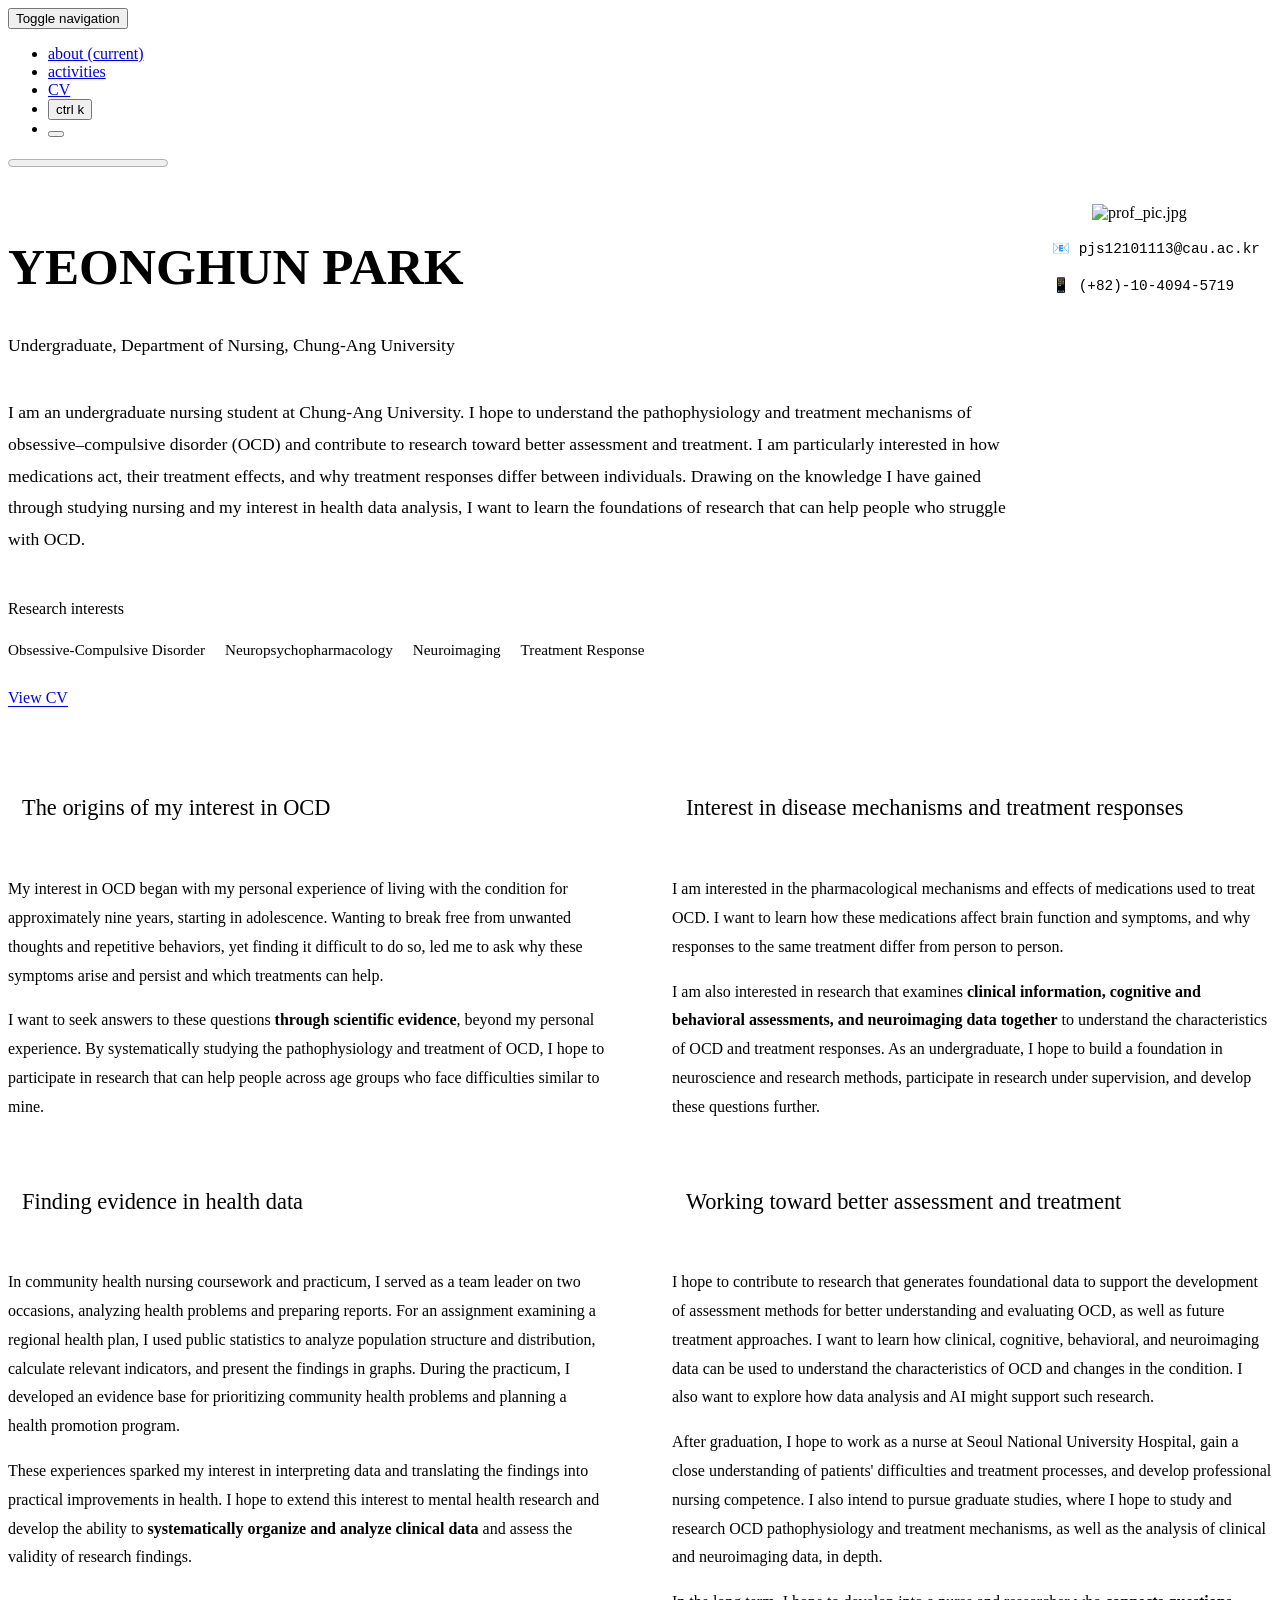
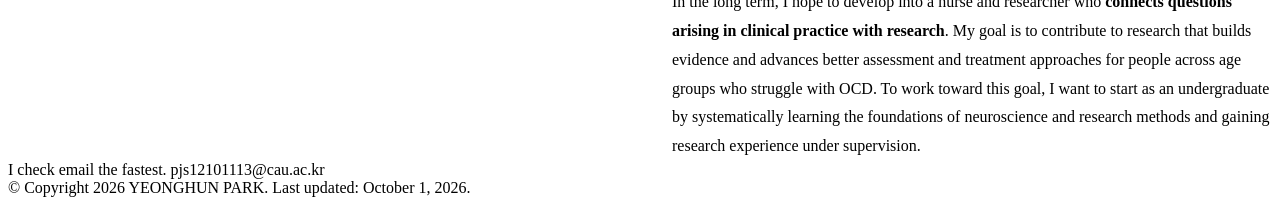
==== index.html @ daee6284 "Restore original monospace font for profile contact details" ====
<!DOCTYPE html> <html lang="en"> <head>
<meta name="robots" content="noindex, nofollow, noimageindex"> <meta http-equiv="Content-Type" content="text/html; charset=UTF-8"> <meta charset="utf-8"> <meta name="viewport" content="width=device-width, initial-scale=1, shrink-to-fit=no"> <meta http-equiv="X-UA-Compatible" content="IE=edge"> <title> YEONGHUN PARK </title> <meta name="author" content="YEONGHUN PARK"> <meta name="description" content="Portfolio website of Yeonghun Park, a nursing undergraduate at Chung-Ang University interested in OCD pathophysiology, treatment, and health data research."> <meta name="keywords" content="jekyll, jekyll-theme, academic-website, portfolio-website"> <meta http-equiv="Content-Security-Policy" content="default-src 'self'; script-src 'self' 'unsafe-inline' https:; style-src 'self' 'unsafe-inline' https:; img-src 'self' data: https:; font-src 'self' data: https:; media-src 'self' https:; frame-src 'self' https:; connect-src 'self' https:;"> <style>
  :root {
    --max-content-width: 930px;
  }
</style> <link rel="stylesheet" href="/portfolio/assets/css/tailwind.css?v=50c64c15cbb9fd1ce6056fdb8bcb4b62"> <link defer rel="stylesheet" href="https://cdn.jsdelivr.net/npm/@fortawesome/fontawesome-free@7.2.0/css/all.min.css" integrity="sha256-MVopmdyC2tYTiJ8wlktf0uh0v4NgT+vNdyVFepi7Q0c=" crossorigin="anonymous"> <link defer rel="stylesheet" href="https://cdn.jsdelivr.net/npm/academicons@1.9.5/css/academicons.min.css" integrity="sha256-SzrCOBJbGVFMahewkgjwnApaV2+av1DwMAA+/QGLyZw=" crossorigin="anonymous"> <link defer rel="stylesheet" href="https://cdn.jsdelivr.net/npm/scholar-icons@1.0.3/css/scholar-icons.css" integrity="sha256-VY3hHVj/hNX3fYG6wtbA6TcKJQl7+FthzGSyIB64klY=" crossorigin="anonymous"> <link defer rel="stylesheet" type="text/css" href="https://fonts.googleapis.com/css?family=Roboto:300,400,500,700|Roboto+Slab:100,300,400,500,700|Material+Icons&amp;display=swap"> <link defer rel="stylesheet" href="/portfolio/assets/css/jekyll-pygments-themes-github.css?v=591dab5a4e56573bf4ef7fd332894c99" media="" id="highlight_theme_light"> <link rel="shortcut icon" href="data:image/svg+xml,&lt;svg%20xmlns=%22http://www.w3.org/2000/svg%22%20viewBox=%220%200%20100%20100%22&gt;&lt;text%20y=%22.9em%22%20font-size=%2290%22&gt;%E2%9A%9B%EF%B8%8F&lt;/text&gt;&lt;/svg&gt;"> <link rel="stylesheet" href="/portfolio/assets/css/main.css?v=f0b101217084a90093badfe99ff9a7d1"> <link rel="canonical" href="https://yh-pa-rk.github.io/portfolio/"> <script src="/portfolio/assets/js/theme.js?v=7af685e2ba20b37fef545c97b8064050"></script> <link defer rel="stylesheet" href="/portfolio/assets/css/jekyll-pygments-themes-native.css?v=5847e5ed4a4568527aa6cfab446049ca" media="none" id="highlight_theme_dark"> <script>
    initTheme();
  </script> </head> <body class="fixed-top-nav "> <header> <nav id="navbar" class="navbar navbar-light navbar-expand-sm fixed-top" role="navigation"> <div class="container"> <button class="navbar-toggler collapsed navbar-toggler-main" type="button" data-nav-toggle="navbarNav" aria-controls="navbarNav" aria-expanded="false" aria-label="Toggle navigation"> <span class="sr-only">Toggle navigation</span> <span class="icon-bar top-bar"></span> <span class="icon-bar middle-bar"></span> <span class="icon-bar bottom-bar"></span> </button> <div class="collapse navbar-collapse navbar-collapse-main" id="navbarNav"> <ul class="navbar-nav navbar-menu-list flex-nowrap"> <li class="nav-item active"> <a class="nav-link" href="/portfolio/">about <span class="sr-only">(current)</span> </a> </li> <li class="nav-item "> <a class="nav-link" href="/portfolio/activities/">activities </a> </li> <li class="nav-item "> <a class="nav-link" href="/portfolio/cv/">CV </a> </li> <li class="nav-item"> <button id="search-toggle" type="button" title="Search" aria-label="Open search"> <span class="nav-link">ctrl k <i class="fa-solid fa-magnifying-glass"></i></span> </button> </li> <li class="toggle-container"> <button id="light-toggle" type="button" title="Change theme" aria-label="Change color theme"> <i class="fa-half-sun-moon" id="light-toggle-system"></i> <i class="fa-solid fa-moon" id="light-toggle-dark"></i> <i class="fa-solid fa-sun" id="light-toggle-light"></i> </button> </li> </ul> </div> </div> </nav> <progress id="progress" value="0"> <div class="progress-container"> <span class="progress-bar"></span> </div> </progress> </header> <div class="container mt-5" role="main"> <div class="post"> <header class="post-header"> <h1 class="post-title"> <span class="font-weight-bold">YEONGHUN</span> PARK </h1> <p class="desc">Undergraduate, Department of Nursing, Chung-Ang University </p> </header> <article> <div class="profile float-right"> <figure> <picture> <source class="responsive-img-srcset" srcset="/portfolio/assets/img/prof_pic-480.webp 480w,/portfolio/assets/img/prof_pic-800.webp 800w,/portfolio/assets/img/prof_pic-1400.webp 1400w," type="image/webp" sizes="(min-width: 930px) 270.0px, (min-width: 576px) 30vw, 95vw"> <img src="/portfolio/assets/img/prof_pic.jpg?v=0c5cd3e1ccaebad3a16f415c6ded75ba" class="img-fluid z-depth-1 rounded" width="100%" height="auto" alt="prof_pic.jpg" loading="eager" onerror="this.onerror=null; document.querySelectorAll('.responsive-img-srcset').forEach(function (n) { n.remove(); });"> </source></picture> </figure> <div class="more-info"> <p>📧 pjs12101113@cau.ac.kr</p> <p>📱 (+82)-10-4094-5719</p> </div> </div> <div class="clearfix"> <style>
  .post:has(.folio-intro) .post-title {
    font-size: clamp(2rem, 5vw, 3.2rem);
    line-height: 1.15;
  }
  .post:has(.folio-intro) .desc {
    font-size: 1.1rem;
    line-height: 1.6;
    color: var(--global-text-color-light);
  }
  .post:has(.folio-intro) .profile img {
    display: block;
    width: 100%;
    max-width: 220px;
    height: auto;
    object-fit: contain;
  }
  .post:has(.folio-intro) .profile .more-info {
    font-family: monospace;
    font-size: 0.9rem;
    line-height: 1.6;
  }
  .post:has(.folio-intro) .profile .more-info p {
    display: block;
  }
  .post:has(.folio-intro) .profile .more-info p + p {
    margin-top: 0.25rem;
  }
  .folio-intro {
    line-height: 1.8;
  }
  .folio-lead {
    margin: 0;
    font-size: 1.1rem;
    line-height: 1.8;
  }
  .folio-interests {
    margin-top: 1.5rem;
    padding-top: 1rem;
    border-top: 1px solid var(--global-divider-color);
  }
  .folio-interests h2 {
    margin: 0 0 0.75rem;
    font-size: 1rem;
    font-weight: 500;
  }
  .folio-interests ul {
    display: flex;
    flex-wrap: wrap;
    gap: 0.45rem 1.25rem;
    margin: 0;
    padding: 0;
    list-style: none;
    font-size: 0.95rem;
  }
  .folio-links {
    display: flex;
    flex-wrap: wrap;
    gap: 0.5rem 1.5rem;
    margin-top: 1.25rem;
  }
  .folio-links a {
    text-decoration: underline;
    text-underline-offset: 0.2em;
    text-decoration-thickness: 1px;
  }
  .folio-links a:focus-visible {
    outline: 2px solid var(--global-theme-color);
    outline-offset: 4px;
  }
  .folio-story {
    width: 100%;
    max-width: none;
    margin: 3rem auto 0;
    padding-top: 2rem;
    border-top: 1px solid var(--global-divider-color);
    font-size: 1rem;
    line-height: 1.8;
    display: grid;
    grid-template-columns: minmax(0, 1fr);
  }
  .folio-story > section {
    min-width: 0;
    overflow-wrap: break-word;
  }
  .folio-story > section + section {
    margin-top: 2rem;
    padding-top: 2rem;
    border-top: 1px solid var(--global-divider-color);
  }
  .folio-story h2 {
    position: relative;
    margin: 0 0 1.25rem;
    padding-inline-start: calc(2px + 0.75rem);
    font-size: clamp(1.2rem, 2.2vw, 1.4rem);
    font-weight: 500;
    line-height: 1.4;
  }
  .folio-story h2::before {
    content: "";
    position: absolute;
    inset-inline-start: 0;
    top: 0.7em;
    width: 2px;
    height: 1em;
    background-color: var(--global-theme-color);
    transform: translateY(-50%);
  }
  .folio-story p {
    margin: 0 0 1rem;
  }
  .folio-story p:last-child {
    margin-bottom: 0;
  }
  .folio-story strong {
    font-weight: 600;
  }
  @media (min-width: 768px) {
    .post:has(.folio-intro) {
      display: grid;
      grid-template-columns: minmax(0, 1fr) 220px;
      column-gap: 2rem;
      padding-top: 2rem;
      align-items: start;
    }
    .post:has(.folio-intro) > .post-header {
      grid-column: 1;
      grid-row: 1;
      margin: 0 0 1.25rem;
    }
    .post:has(.folio-intro) > article,
    .post:has(.folio-intro) > article > .clearfix,
    .folio-intro {
      display: contents;
    }
    .post:has(.folio-intro) > article > .profile {
      grid-column: 2;
      grid-row: 1 / span 2;
      float: none !important;
      width: 100%;
      margin: 0;
    }
    .post:has(.folio-intro) .profile figure {
      margin-top: 0;
    }
    .folio-overview {
      grid-column: 1;
      grid-row: 2;
      min-width: 0;
      line-height: 1.8;
    }
    .folio-story {
      grid-column: 1 / -1;
      grid-row: 3;
      min-width: 0;
    }
    .post:has(.folio-intro) > article > .social {
      grid-column: 1 / -1;
      grid-row: 4;
    }
    .post:has(.folio-intro) > article > .clearfix::after {
      display: none;
    }
  }
  @media (max-width: 767px) {
    .post:has(.folio-intro) .profile {
      float: none !important;
      width: 100%;
      margin: 0 0 1.5rem;
      text-align: center;
    }
    .post:has(.folio-intro) .profile img {
      max-width: 200px;
      margin-inline: auto;
    }
    .folio-story {
      margin-top: 2.25rem;
      padding-top: 1.75rem;
    }
    .folio-story > section + section {
      margin-top: 2rem;
    }
  }
  @media (min-width: 992px) {
    .folio-story h2 {
      min-height: 2.8em;
    }
    .folio-story {
      grid-template-columns: repeat(2, minmax(0, 1fr));
      column-gap: 0;
      row-gap: 2rem;
    }
    .folio-story > section,
    .folio-story > section + section {
      margin-top: 0;
      padding: 0 2rem 0 0;
      border-top: 0;
    }
    .folio-story > section:nth-child(even) {
      position: relative;
      padding-right: 0;
      padding-left: 2rem;
    }
    .folio-story > section:nth-child(even)::before {
      content: "";
      position: absolute;
      top: 0;
      bottom: 0;
      left: 0;
      border-left: 1px solid var(--global-divider-color);
      pointer-events: none;
    }
    .folio-story > section:nth-child(n + 3) {
      padding-top: 2rem;
      border-top: 1px solid var(--global-divider-color);
    }
    .folio-story > section:nth-child(even):nth-child(n + 3)::before {
      top: 2rem;
    }
  }
</style> <div class="folio-intro"> <div class="folio-overview"> <p class="folio-lead">I am an undergraduate nursing student at Chung-Ang University. I hope to understand the pathophysiology and treatment mechanisms of obsessive–compulsive disorder (OCD) and contribute to research toward better assessment and treatment. I am particularly interested in how medications act, their treatment effects, and why treatment responses differ between individuals. Drawing on the knowledge I have gained through studying nursing and my interest in health data analysis, I want to learn the foundations of research that can help people who struggle with OCD.</p> <section class="folio-interests" aria-labelledby="research-interests-heading"> <h2 id="research-interests-heading">Research interests</h2> <ul role="list"> <li>Obsessive-Compulsive Disorder</li> <li>Neuropsychopharmacology</li> <li>Neuroimaging</li> <li>Treatment Response</li> </ul> </section> <nav class="folio-links" aria-label="Explore my work"> <a href="/portfolio/cv/">View CV</a> </nav> </div> <div class="folio-story"> <section aria-labelledby="about-topic-1"> <h2 id="about-topic-1">The origins of my interest in OCD</h2> <p>My interest in OCD began with my personal experience of living with the condition for approximately nine years, starting in adolescence. Wanting to break free from unwanted thoughts and repetitive behaviors, yet finding it difficult to do so, led me to ask why these symptoms arise and persist and which treatments can help.</p> <p>I want to seek answers to these questions <strong>through scientific evidence</strong>, beyond my personal experience. By systematically studying the pathophysiology and treatment of OCD, I hope to participate in research that can help people across age groups who face difficulties similar to mine.</p> </section> <section aria-labelledby="about-topic-2"> <h2 id="about-topic-2">Interest in disease mechanisms and treatment responses</h2> <p>I am interested in the pharmacological mechanisms and effects of medications used to treat OCD. I want to learn how these medications affect brain function and symptoms, and why responses to the same treatment differ from person to person.</p> <p>I am also interested in research that examines <strong>clinical information, cognitive and behavioral assessments, and neuroimaging data together</strong> to understand the characteristics of OCD and treatment responses. As an undergraduate, I hope to build a foundation in neuroscience and research methods, participate in research under supervision, and develop these questions further.</p> </section> <section aria-labelledby="about-topic-3"> <h2 id="about-topic-3">Finding evidence in health data</h2> <p>In community health nursing coursework and practicum, I served as a team leader on two occasions, analyzing health problems and preparing reports. For an assignment examining a regional health plan, I used public statistics to analyze population structure and distribution, calculate relevant indicators, and present the findings in graphs. During the practicum, I developed an evidence base for prioritizing community health problems and planning a health promotion program.</p> <p>These experiences sparked my interest in interpreting data and translating the findings into practical improvements in health. I hope to extend this interest to mental health research and develop the ability to <strong>systematically organize and analyze clinical data</strong> and assess the validity of research findings.</p> </section> <section aria-labelledby="about-topic-4"> <h2 id="about-topic-4">Working toward better assessment and treatment</h2> <p>I hope to contribute to research that generates foundational data to support the development of assessment methods for better understanding and evaluating OCD, as well as future treatment approaches. I want to learn how clinical, cognitive, behavioral, and neuroimaging data can be used to understand the characteristics of OCD and changes in the condition. I also want to explore how data analysis and AI might support such research.</p> <p>After graduation, I hope to work as a nurse at Seoul National University Hospital, gain a close understanding of patients' difficulties and treatment processes, and develop professional nursing competence. I also intend to pursue graduate studies, where I hope to study and research OCD pathophysiology and treatment mechanisms, as well as the analysis of clinical and neuroimaging data, in depth.</p> <p>In the long term, I hope to develop into a nurse and researcher who <strong>connects questions arising in clinical practice with research</strong>. My goal is to contribute to research that builds evidence and advances better assessment and treatment approaches for people across age groups who struggle with OCD. To work toward this goal, I want to start as an undergraduate by systematically learning the foundations of neuroscience and research methods and gaining research experience under supervision.</p> </section> </div> </div> </div> <div class="social"> <div class="contact-icons"><a href="mailto:pjs12101113@cau.ac.kr" title="Email"><i class="fa-solid fa-envelope"></i></a></div> <div class="contact-note">I check email the fastest. pjs12101113@cau.ac.kr </div> </div> </article> </div> </div> <footer class="fixed-bottom" role="contentinfo"> <div class="container mt-0"> © Copyright 2026 YEONGHUN PARK. Last updated: October 1, 2026. </div> </footer> <script>
  window.alFolio = {
    compatBootstrap: false
  };
</script> <script src="/portfolio/assets/js/nav-toggle.js?v=141bd79a73ebc0f0b6ea58e440ae79fc"></script> <script defer src="https://cdn.jsdelivr.net/npm/masonry-layout@4.2.2/dist/masonry.pkgd.min.js" integrity="sha256-Nn1q/fx0H7SNLZMQ5Hw5JLaTRZp0yILA/FRexe19VdI=" crossorigin="anonymous"></script> <script defer src="https://cdn.jsdelivr.net/npm/imagesloaded@5.0.0/imagesloaded.pkgd.min.js" integrity="sha256-htrLFfZJ6v5udOG+3kNLINIKh2gvoKqwEhHYfTTMICc=" crossorigin="anonymous"></script> <script defer src="/portfolio/assets/js/masonry.js?v=e49affc7bd2646f6acdad1dbe02c2359" type="text/javascript"></script> <script defer type="text/javascript" id="MathJax-script" src="https://cdn.jsdelivr.net/npm/mathjax@3.2.2/es5/tex-mml-chtml.js" integrity="sha256-MASABpB4tYktI2Oitl4t+78w/lyA+D7b/s9GEP0JOGI=" crossorigin="anonymous"></script> <script src="/portfolio/assets/al_math/js/mathjax-setup.js"></script> <script defer src="https://cdnjs.cloudflare.com/polyfill/v3/polyfill.min.js?features=es6" crossorigin="anonymous"></script> <script src="/portfolio/assets/js/tooltips-setup.js?v=fe487e99db6c43751e6e7bdb2d6a0611"></script> <script src="/portfolio/assets/js/no_defer.js?v=53b1b1a645525975c963ce8bf8bfefcf"></script> <script defer src="/portfolio/assets/js/common.js?v=87baac90f765f2f3362dcf6aaf312a8a"></script> <script defer src="/portfolio/assets/js/copy_code.js?v=c8a01c11a92744d44b093fc3bda915df" type="text/javascript"></script> <script defer src="/portfolio/assets/js/jupyter_new_tab.js?v=896d254890d9b47f0281f63bfccf0dee"></script> <script async src="https://d1bxh8uas1mnw7.cloudfront.net/portfolio/assets/embed.js"></script> <script async src="https://badge.dimensions.ai/badge.js"></script> <script defer src="https://cdn.jsdelivr.net/npm/medium-zoom@1.1.0/dist/medium-zoom.min.js" integrity="sha256-ZgMyDAIYDYGxbcpJcfUnYwNevG/xi9OHKaR/8GK+jWc=" crossorigin="anonymous"></script> <script defer src="/portfolio/assets/al_img_tools/js/zoom.js"></script> <script defer src="/portfolio/assets/js/progress-bar.js?v=499464c5c63ced6cf7ad62509f1e2610" type="text/javascript"></script> <script src="https://cdn.jsdelivr.net/npm/vanilla-back-to-top@7.2.1/dist/vanilla-back-to-top.min.js" integrity="sha256-uMJJ3EoTyfRBoTbR+lrfu1uRQ87RZG8AR3cVNuQVeFg=" crossorigin="anonymous"></script> <script>
    addBackToTop();
  </script> <script type="module" src="/portfolio/assets/al_search/js/search/ninja-keys.min.js"></script> <ninja-keys hidebreadcrumbs noautoloadmdicons placeholder="Type to start searching"></ninja-keys> <script src="/portfolio/assets/al_search/js/search-setup.js"></script> <script>
// get the ninja-keys element
const ninja = document.querySelector('ninja-keys');

// add the home and posts menu items
ninja.data = [{
    id: "nav-about",
    title: "about",
    section: "Navigation",
    handler: () => {
      window.location.href = "/portfolio/";
    },
  },{id: "nav-activities",
          title: "activities",
          description: "",
          section: "Navigation",
          handler: () => {
            window.location.href = "/portfolio/activities/";
          },
        },{id: "nav-cv",
          title: "CV",
          description: "",
          section: "Navigation",
          handler: () => {
            window.location.href = "/portfolio/cv/";
          },
        },{id: "books-the-godfather",
          title: 'The Godfather',
          description: "",
          section: "Books",handler: () => {
              window.location.href = "/books/the_godfather/";
            },},{id: "news-a-simple-inline-announcement",
          title: 'A simple inline announcement.',
          description: "",
          section: "News",},{id: "news-a-long-announcement-with-details",
          title: 'A long announcement with details',
          description: "",
          section: "News",handler: () => {
              window.location.href = "/news/announcement_2/";
            },},{id: "news-a-simple-inline-announcement-with-markdown-emoji-sparkles-smile",
          title: 'A simple inline announcement with Markdown emoji! <img class="emoji" title=":sparkles:" alt=":sparkles:" src="https://github.githubassets.com/images/icons/emoji/unicode/2728.png" height="20" width="20"> <img class="emoji" title=":smile:" alt=":smile:" src="https://github.githubassets.com/images/icons/emoji/unicode/1f604.png" height="20" width="20">',
          description: "",
          section: "News",},{id: "projects-project-1",
          title: 'project 1',
          description: "with background image",
          section: "Projects",handler: () => {
              window.location.href = "/projects/1_project/";
            },},{id: "projects-project-2",
          title: 'project 2',
          description: "a project with a background image and giscus comments",
          section: "Projects",handler: () => {
              window.location.href = "/projects/2_project/";
            },},{id: "projects-project-3-with-very-long-name",
          title: 'project 3 with very long name',
          description: "a project that redirects to another website",
          section: "Projects",handler: () => {
              window.location.href = "/projects/3_project/";
            },},{id: "projects-project-4",
          title: 'project 4',
          description: "another without an image",
          section: "Projects",handler: () => {
              window.location.href = "/projects/4_project/";
            },},{id: "projects-project-5",
          title: 'project 5',
          description: "a project with a background image",
          section: "Projects",handler: () => {
              window.location.href = "/projects/5_project/";
            },},{id: "projects-project-6",
          title: 'project 6',
          description: "a project with no image",
          section: "Projects",handler: () => {
              window.location.href = "/projects/6_project/";
            },},{id: "projects-project-7",
          title: 'project 7',
          description: "with background image",
          section: "Projects",handler: () => {
              window.location.href = "/projects/7_project/";
            },},{id: "projects-project-8",
          title: 'project 8',
          description: "an other project with a background image and giscus comments",
          section: "Projects",handler: () => {
              window.location.href = "/projects/8_project/";
            },},{id: "projects-project-9",
          title: 'project 9',
          description: "another project with an image 🎉",
          section: "Projects",handler: () => {
              window.location.href = "/projects/9_project/";
            },},{id: "teachings-data-science-fundamentals",
          title: 'Data Science Fundamentals',
          description: "This course covers the foundational aspects of data science, including data collection, cleaning, analysis, and visualization. Students will learn practical skills for working with real-world datasets.",
          section: "Teachings",handler: () => {
              window.location.href = "/teachings/data-science-fundamentals/";
            },},{id: "teachings-introduction-to-machine-learning",
          title: 'Introduction to Machine Learning',
          description: "This course provides an introduction to machine learning concepts, algorithms, and applications. Students will learn about supervised and unsupervised learning, model evaluation, and practical implementations.",
          section: "Teachings",handler: () => {
              window.location.href = "/teachings/introduction-to-machine-learning/";
            },},{
        id: 'social-email',
        title: 'email',
        section: 'Socials',
        handler: () => {
          window.open("mailto:%70%6A%73%31%32%31%30%31%31%31%33@%63%61%75.%61%63.%6B%72", "_blank");
        },
      },{
      id: 'light-theme',
      title: 'Change theme to light',
      description: 'Change the theme of the site to Light',
      section: 'Theme',
      handler: () => {
        setThemeSetting("light");
      },
    },
    {
      id: 'dark-theme',
      title: 'Change theme to dark',
      description: 'Change the theme of the site to Dark',
      section: 'Theme',
      handler: () => {
        setThemeSetting("dark");
      },
    },
    {
      id: 'system-theme',
      title: 'Use system default theme',
      description: 'Change the theme of the site to System Default',
      section: 'Theme',
      handler: () => {
        setThemeSetting("system");
      },
    },];

</script> <script src="/portfolio/assets/al_search/js/shortcut-key.js"></script> <script>
  (() => {
    const search = document.querySelector('ninja-keys');
    if (!search || !Array.isArray(search.data)) return;
    const navigation = new Set(['nav-about', 'nav-activities', 'nav-cv']);
    search.data = search.data.filter((item) => navigation.has(item.id) || item.section === 'Socials' || item.section === 'Theme');
  })();
</script> </body> </html>
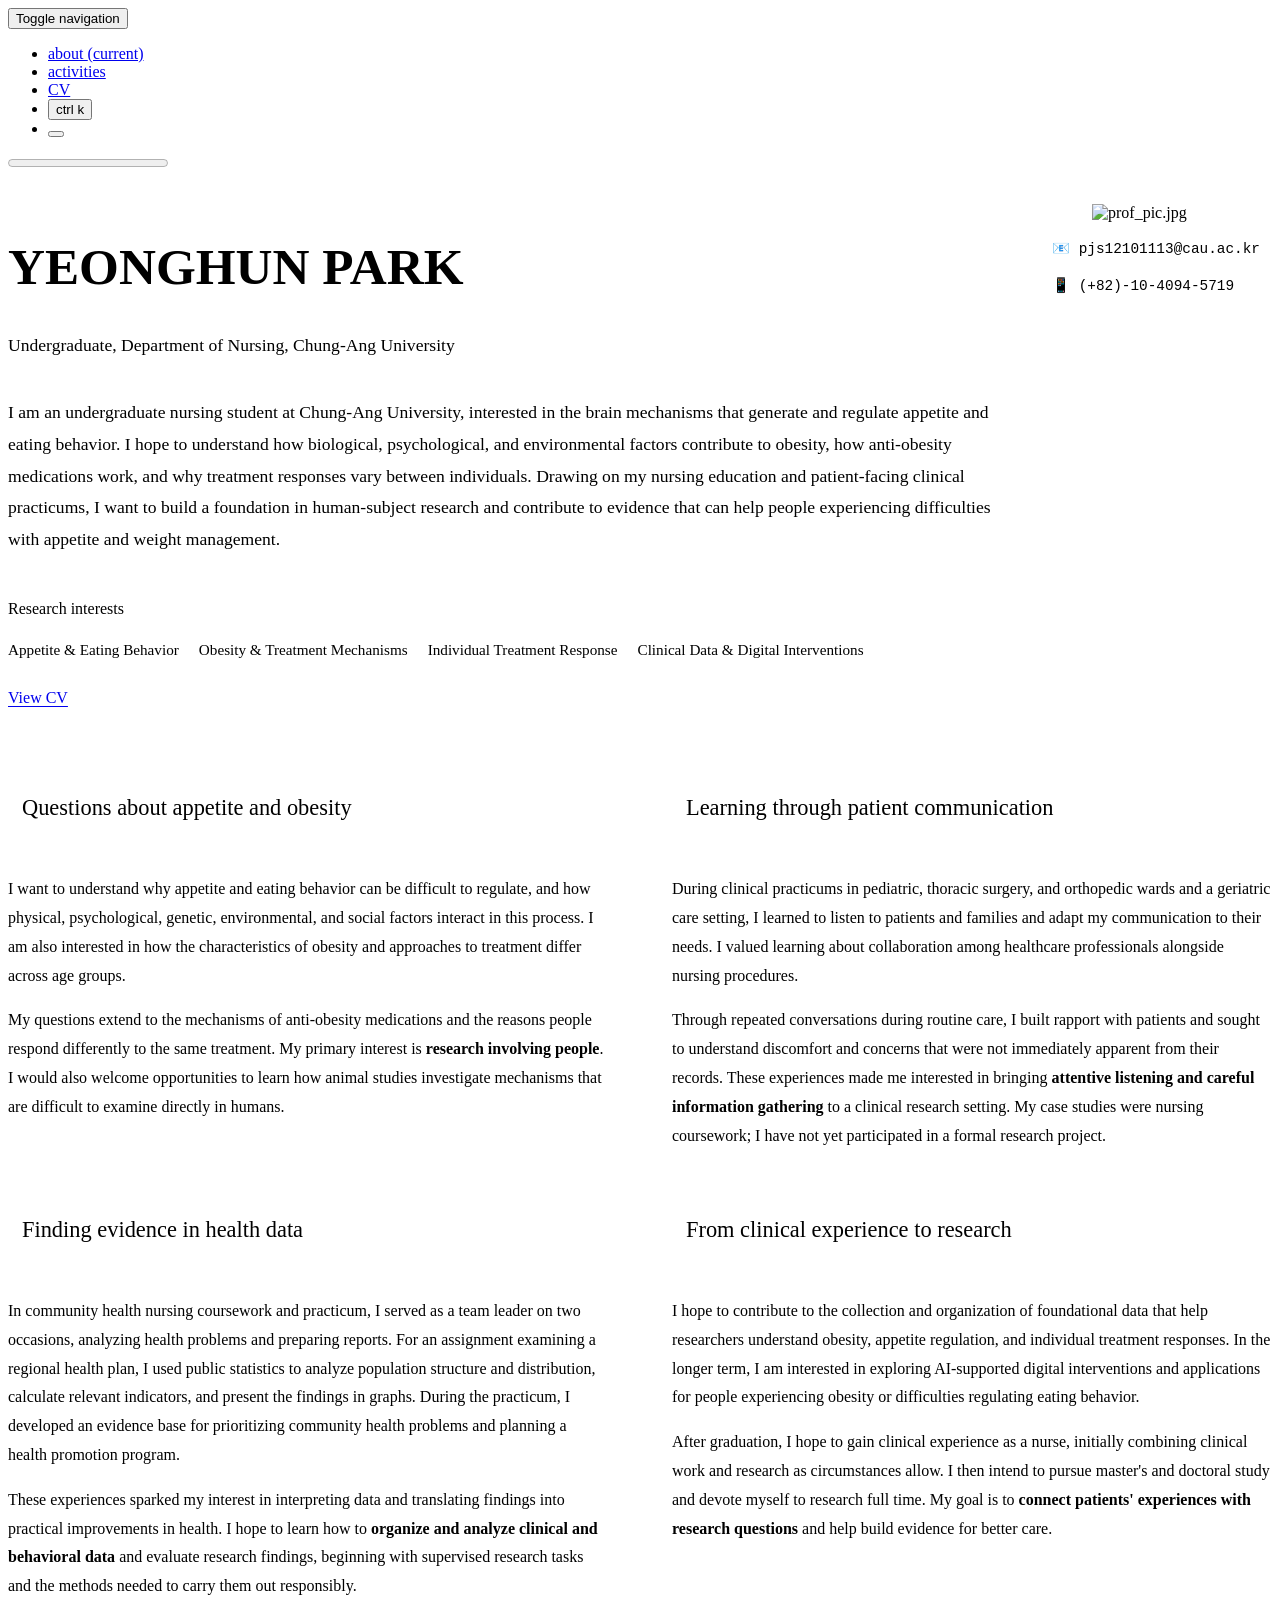
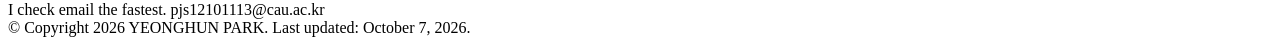
==== commit e803eeda: "Align portfolio and CV with appetite and obesity research interests" ====
--- a/index.html
+++ b/index.html
@@ -1,5 +1,5 @@
 <!DOCTYPE html> <html lang="en"> <head>
-<meta name="robots" content="noindex, nofollow, noimageindex"> <meta http-equiv="Content-Type" content="text/html; charset=UTF-8"> <meta charset="utf-8"> <meta name="viewport" content="width=device-width, initial-scale=1, shrink-to-fit=no"> <meta http-equiv="X-UA-Compatible" content="IE=edge"> <title> YEONGHUN PARK </title> <meta name="author" content="YEONGHUN PARK"> <meta name="description" content="Portfolio website of Yeonghun Park, a nursing undergraduate at Chung-Ang University interested in OCD pathophysiology, treatment, and health data research."> <meta name="keywords" content="jekyll, jekyll-theme, academic-website, portfolio-website"> <meta http-equiv="Content-Security-Policy" content="default-src 'self'; script-src 'self' 'unsafe-inline' https:; style-src 'self' 'unsafe-inline' https:; img-src 'self' data: https:; font-src 'self' data: https:; media-src 'self' https:; frame-src 'self' https:; connect-src 'self' https:;"> <style>
+<meta name="robots" content="noindex, nofollow, noimageindex"> <meta http-equiv="Content-Type" content="text/html; charset=UTF-8"> <meta charset="utf-8"> <meta name="viewport" content="width=device-width, initial-scale=1, shrink-to-fit=no"> <meta http-equiv="X-UA-Compatible" content="IE=edge"> <title> YEONGHUN PARK </title> <meta name="author" content="YEONGHUN PARK"> <meta name="description" content="Portfolio website of Yeonghun Park, a nursing undergraduate at Chung-Ang University interested in appetite regulation, obesity, individual treatment responses, and clinical research."> <meta name="keywords" content="jekyll, jekyll-theme, academic-website, portfolio-website"> <meta http-equiv="Content-Security-Policy" content="default-src 'self'; script-src 'self' 'unsafe-inline' https:; style-src 'self' 'unsafe-inline' https:; img-src 'self' data: https:; font-src 'self' data: https:; media-src 'self' https:; frame-src 'self' https:; connect-src 'self' https:;"> <style>
   :root {
     --max-content-width: 930px;
   }
@@ -225,7 +225,7 @@
       top: 2rem;
     }
   }
-</style> <div class="folio-intro"> <div class="folio-overview"> <p class="folio-lead">I am an undergraduate nursing student at Chung-Ang University. I hope to understand the pathophysiology and treatment mechanisms of obsessive–compulsive disorder (OCD) and contribute to research toward better assessment and treatment. I am particularly interested in how medications act, their treatment effects, and why treatment responses differ between individuals. Drawing on the knowledge I have gained through studying nursing and my interest in health data analysis, I want to learn the foundations of research that can help people who struggle with OCD.</p> <section class="folio-interests" aria-labelledby="research-interests-heading"> <h2 id="research-interests-heading">Research interests</h2> <ul role="list"> <li>Obsessive-Compulsive Disorder</li> <li>Neuropsychopharmacology</li> <li>Neuroimaging</li> <li>Treatment Response</li> </ul> </section> <nav class="folio-links" aria-label="Explore my work"> <a href="/portfolio/cv/">View CV</a> </nav> </div> <div class="folio-story"> <section aria-labelledby="about-topic-1"> <h2 id="about-topic-1">The origins of my interest in OCD</h2> <p>My interest in OCD began with my personal experience of living with the condition for approximately nine years, starting in adolescence. Wanting to break free from unwanted thoughts and repetitive behaviors, yet finding it difficult to do so, led me to ask why these symptoms arise and persist and which treatments can help.</p> <p>I want to seek answers to these questions <strong>through scientific evidence</strong>, beyond my personal experience. By systematically studying the pathophysiology and treatment of OCD, I hope to participate in research that can help people across age groups who face difficulties similar to mine.</p> </section> <section aria-labelledby="about-topic-2"> <h2 id="about-topic-2">Interest in disease mechanisms and treatment responses</h2> <p>I am interested in the pharmacological mechanisms and effects of medications used to treat OCD. I want to learn how these medications affect brain function and symptoms, and why responses to the same treatment differ from person to person.</p> <p>I am also interested in research that examines <strong>clinical information, cognitive and behavioral assessments, and neuroimaging data together</strong> to understand the characteristics of OCD and treatment responses. As an undergraduate, I hope to build a foundation in neuroscience and research methods, participate in research under supervision, and develop these questions further.</p> </section> <section aria-labelledby="about-topic-3"> <h2 id="about-topic-3">Finding evidence in health data</h2> <p>In community health nursing coursework and practicum, I served as a team leader on two occasions, analyzing health problems and preparing reports. For an assignment examining a regional health plan, I used public statistics to analyze population structure and distribution, calculate relevant indicators, and present the findings in graphs. During the practicum, I developed an evidence base for prioritizing community health problems and planning a health promotion program.</p> <p>These experiences sparked my interest in interpreting data and translating the findings into practical improvements in health. I hope to extend this interest to mental health research and develop the ability to <strong>systematically organize and analyze clinical data</strong> and assess the validity of research findings.</p> </section> <section aria-labelledby="about-topic-4"> <h2 id="about-topic-4">Working toward better assessment and treatment</h2> <p>I hope to contribute to research that generates foundational data to support the development of assessment methods for better understanding and evaluating OCD, as well as future treatment approaches. I want to learn how clinical, cognitive, behavioral, and neuroimaging data can be used to understand the characteristics of OCD and changes in the condition. I also want to explore how data analysis and AI might support such research.</p> <p>After graduation, I hope to work as a nurse at Seoul National University Hospital, gain a close understanding of patients' difficulties and treatment processes, and develop professional nursing competence. I also intend to pursue graduate studies, where I hope to study and research OCD pathophysiology and treatment mechanisms, as well as the analysis of clinical and neuroimaging data, in depth.</p> <p>In the long term, I hope to develop into a nurse and researcher who <strong>connects questions arising in clinical practice with research</strong>. My goal is to contribute to research that builds evidence and advances better assessment and treatment approaches for people across age groups who struggle with OCD. To work toward this goal, I want to start as an undergraduate by systematically learning the foundations of neuroscience and research methods and gaining research experience under supervision.</p> </section> </div> </div> </div> <div class="social"> <div class="contact-icons"><a href="mailto:pjs12101113@cau.ac.kr" title="Email"><i class="fa-solid fa-envelope"></i></a></div> <div class="contact-note">I check email the fastest. pjs12101113@cau.ac.kr </div> </div> </article> </div> </div> <footer class="fixed-bottom" role="contentinfo"> <div class="container mt-0"> © Copyright 2026 YEONGHUN PARK. Last updated: October 1, 2026. </div> </footer> <script>
+</style> <div class="folio-intro"> <div class="folio-overview"> <p class="folio-lead">I am an undergraduate nursing student at Chung-Ang University, interested in the brain mechanisms that generate and regulate appetite and eating behavior. I hope to understand how biological, psychological, and environmental factors contribute to obesity, how anti-obesity medications work, and why treatment responses vary between individuals. Drawing on my nursing education and patient-facing clinical practicums, I want to build a foundation in human-subject research and contribute to evidence that can help people experiencing difficulties with appetite and weight management.</p> <section class="folio-interests" aria-labelledby="research-interests-heading"> <h2 id="research-interests-heading">Research interests</h2> <ul role="list"> <li>Appetite &amp; Eating Behavior</li> <li>Obesity &amp; Treatment Mechanisms</li> <li>Individual Treatment Response</li> <li>Clinical Data &amp; Digital Interventions</li> </ul> </section> <nav class="folio-links" aria-label="Explore my work"> <a href="/portfolio/cv/">View CV</a> </nav> </div> <div class="folio-story"> <section aria-labelledby="about-topic-1"> <h2 id="about-topic-1">Questions about appetite and obesity</h2> <p>I want to understand why appetite and eating behavior can be difficult to regulate, and how physical, psychological, genetic, environmental, and social factors interact in this process. I am also interested in how the characteristics of obesity and approaches to treatment differ across age groups.</p> <p>My questions extend to the mechanisms of anti-obesity medications and the reasons people respond differently to the same treatment. My primary interest is <strong>research involving people</strong>. I would also welcome opportunities to learn how animal studies investigate mechanisms that are difficult to examine directly in humans.</p> </section> <section aria-labelledby="about-topic-2"> <h2 id="about-topic-2">Learning through patient communication</h2> <p>During clinical practicums in pediatric, thoracic surgery, and orthopedic wards and a geriatric care setting, I learned to listen to patients and families and adapt my communication to their needs. I valued learning about collaboration among healthcare professionals alongside nursing procedures.</p> <p>Through repeated conversations during routine care, I built rapport with patients and sought to understand discomfort and concerns that were not immediately apparent from their records. These experiences made me interested in bringing <strong>attentive listening and careful information gathering</strong> to a clinical research setting. My case studies were nursing coursework; I have not yet participated in a formal research project.</p> </section> <section aria-labelledby="about-topic-3"> <h2 id="about-topic-3">Finding evidence in health data</h2> <p>In community health nursing coursework and practicum, I served as a team leader on two occasions, analyzing health problems and preparing reports. For an assignment examining a regional health plan, I used public statistics to analyze population structure and distribution, calculate relevant indicators, and present the findings in graphs. During the practicum, I developed an evidence base for prioritizing community health problems and planning a health promotion program.</p> <p>These experiences sparked my interest in interpreting data and translating findings into practical improvements in health. I hope to learn how to <strong>organize and analyze clinical and behavioral data</strong> and evaluate research findings, beginning with supervised research tasks and the methods needed to carry them out responsibly.</p> </section> <section aria-labelledby="about-topic-4"> <h2 id="about-topic-4">From clinical experience to research</h2> <p>I hope to contribute to the collection and organization of foundational data that help researchers understand obesity, appetite regulation, and individual treatment responses. In the longer term, I am interested in exploring AI-supported digital interventions and applications for people experiencing obesity or difficulties regulating eating behavior.</p> <p>After graduation, I hope to gain clinical experience as a nurse, initially combining clinical work and research as circumstances allow. I then intend to pursue master's and doctoral study and devote myself to research full time. My goal is to <strong>connect patients' experiences with research questions</strong> and help build evidence for better care.</p> </section> </div> </div> </div> <div class="social"> <div class="contact-icons"><a href="mailto:pjs12101113@cau.ac.kr" title="Email"><i class="fa-solid fa-envelope"></i></a></div> <div class="contact-note">I check email the fastest. pjs12101113@cau.ac.kr </div> </div> </article> </div> </div> <footer class="fixed-bottom" role="contentinfo"> <div class="container mt-0"> © Copyright 2026 YEONGHUN PARK. Last updated: October 7, 2026. </div> </footer> <script>
   window.alFolio = {
     compatBootstrap: false
   };
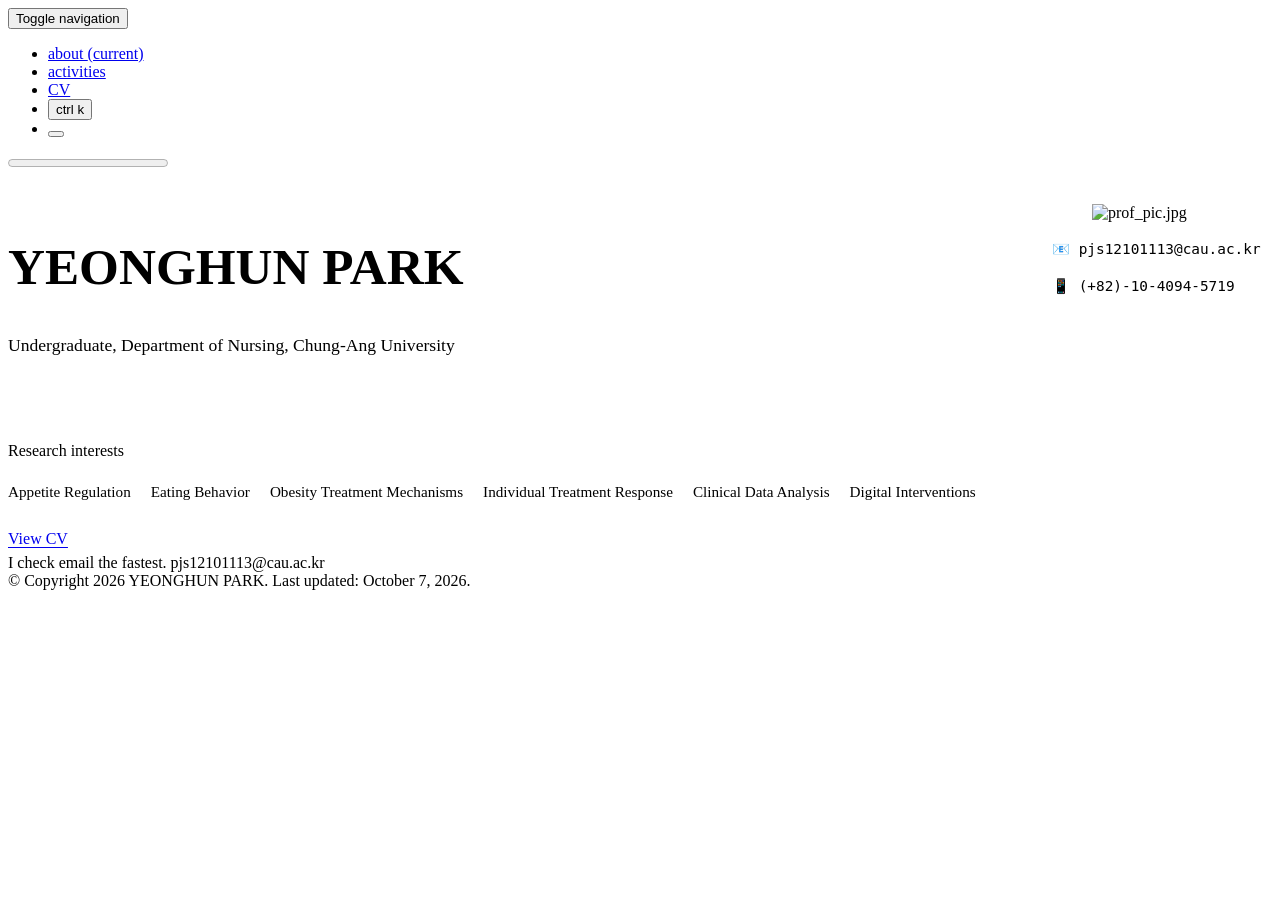
==== commit 313dcafb: "Remove homepage biography and use standalone research interest labels" ====
--- a/index.html
+++ b/index.html
@@ -225,7 +225,7 @@
       top: 2rem;
     }
   }
-</style> <div class="folio-intro"> <div class="folio-overview"> <p class="folio-lead">I am an undergraduate nursing student at Chung-Ang University, interested in the brain mechanisms that generate and regulate appetite and eating behavior. I hope to understand how biological, psychological, and environmental factors contribute to obesity, how anti-obesity medications work, and why treatment responses vary between individuals. Drawing on my nursing education and patient-facing clinical practicums, I want to build a foundation in human-subject research and contribute to evidence that can help people experiencing difficulties with appetite and weight management.</p> <section class="folio-interests" aria-labelledby="research-interests-heading"> <h2 id="research-interests-heading">Research interests</h2> <ul role="list"> <li>Appetite &amp; Eating Behavior</li> <li>Obesity &amp; Treatment Mechanisms</li> <li>Individual Treatment Response</li> <li>Clinical Data &amp; Digital Interventions</li> </ul> </section> <nav class="folio-links" aria-label="Explore my work"> <a href="/portfolio/cv/">View CV</a> </nav> </div> <div class="folio-story"> <section aria-labelledby="about-topic-1"> <h2 id="about-topic-1">Questions about appetite and obesity</h2> <p>I want to understand why appetite and eating behavior can be difficult to regulate, and how physical, psychological, genetic, environmental, and social factors interact in this process. I am also interested in how the characteristics of obesity and approaches to treatment differ across age groups.</p> <p>My questions extend to the mechanisms of anti-obesity medications and the reasons people respond differently to the same treatment. My primary interest is <strong>research involving people</strong>. I would also welcome opportunities to learn how animal studies investigate mechanisms that are difficult to examine directly in humans.</p> </section> <section aria-labelledby="about-topic-2"> <h2 id="about-topic-2">Learning through patient communication</h2> <p>During clinical practicums in pediatric, thoracic surgery, and orthopedic wards and a geriatric care setting, I learned to listen to patients and families and adapt my communication to their needs. I valued learning about collaboration among healthcare professionals alongside nursing procedures.</p> <p>Through repeated conversations during routine care, I built rapport with patients and sought to understand discomfort and concerns that were not immediately apparent from their records. These experiences made me interested in bringing <strong>attentive listening and careful information gathering</strong> to a clinical research setting. My case studies were nursing coursework; I have not yet participated in a formal research project.</p> </section> <section aria-labelledby="about-topic-3"> <h2 id="about-topic-3">Finding evidence in health data</h2> <p>In community health nursing coursework and practicum, I served as a team leader on two occasions, analyzing health problems and preparing reports. For an assignment examining a regional health plan, I used public statistics to analyze population structure and distribution, calculate relevant indicators, and present the findings in graphs. During the practicum, I developed an evidence base for prioritizing community health problems and planning a health promotion program.</p> <p>These experiences sparked my interest in interpreting data and translating findings into practical improvements in health. I hope to learn how to <strong>organize and analyze clinical and behavioral data</strong> and evaluate research findings, beginning with supervised research tasks and the methods needed to carry them out responsibly.</p> </section> <section aria-labelledby="about-topic-4"> <h2 id="about-topic-4">From clinical experience to research</h2> <p>I hope to contribute to the collection and organization of foundational data that help researchers understand obesity, appetite regulation, and individual treatment responses. In the longer term, I am interested in exploring AI-supported digital interventions and applications for people experiencing obesity or difficulties regulating eating behavior.</p> <p>After graduation, I hope to gain clinical experience as a nurse, initially combining clinical work and research as circumstances allow. I then intend to pursue master's and doctoral study and devote myself to research full time. My goal is to <strong>connect patients' experiences with research questions</strong> and help build evidence for better care.</p> </section> </div> </div> </div> <div class="social"> <div class="contact-icons"><a href="mailto:pjs12101113@cau.ac.kr" title="Email"><i class="fa-solid fa-envelope"></i></a></div> <div class="contact-note">I check email the fastest. pjs12101113@cau.ac.kr </div> </div> </article> </div> </div> <footer class="fixed-bottom" role="contentinfo"> <div class="container mt-0"> © Copyright 2026 YEONGHUN PARK. Last updated: October 7, 2026. </div> </footer> <script>
+</style> <div class="folio-intro"> <div class="folio-overview"> <section class="folio-interests" aria-labelledby="research-interests-heading"> <h2 id="research-interests-heading">Research interests</h2> <ul role="list"> <li>Appetite Regulation</li> <li>Eating Behavior</li> <li>Obesity Treatment Mechanisms</li> <li>Individual Treatment Response</li> <li>Clinical Data Analysis</li> <li>Digital Interventions</li> </ul> </section> <nav class="folio-links" aria-label="Explore my work"> <a href="/portfolio/cv/">View CV</a> </nav> </div>  </div> </div> <div class="social"> <div class="contact-icons"><a href="mailto:pjs12101113@cau.ac.kr" title="Email"><i class="fa-solid fa-envelope"></i></a></div> <div class="contact-note">I check email the fastest. pjs12101113@cau.ac.kr </div> </div> </article> </div> </div> <footer class="fixed-bottom" role="contentinfo"> <div class="container mt-0"> © Copyright 2026 YEONGHUN PARK. Last updated: October 7, 2026. </div> </footer> <script>
   window.alFolio = {
     compatBootstrap: false
   };
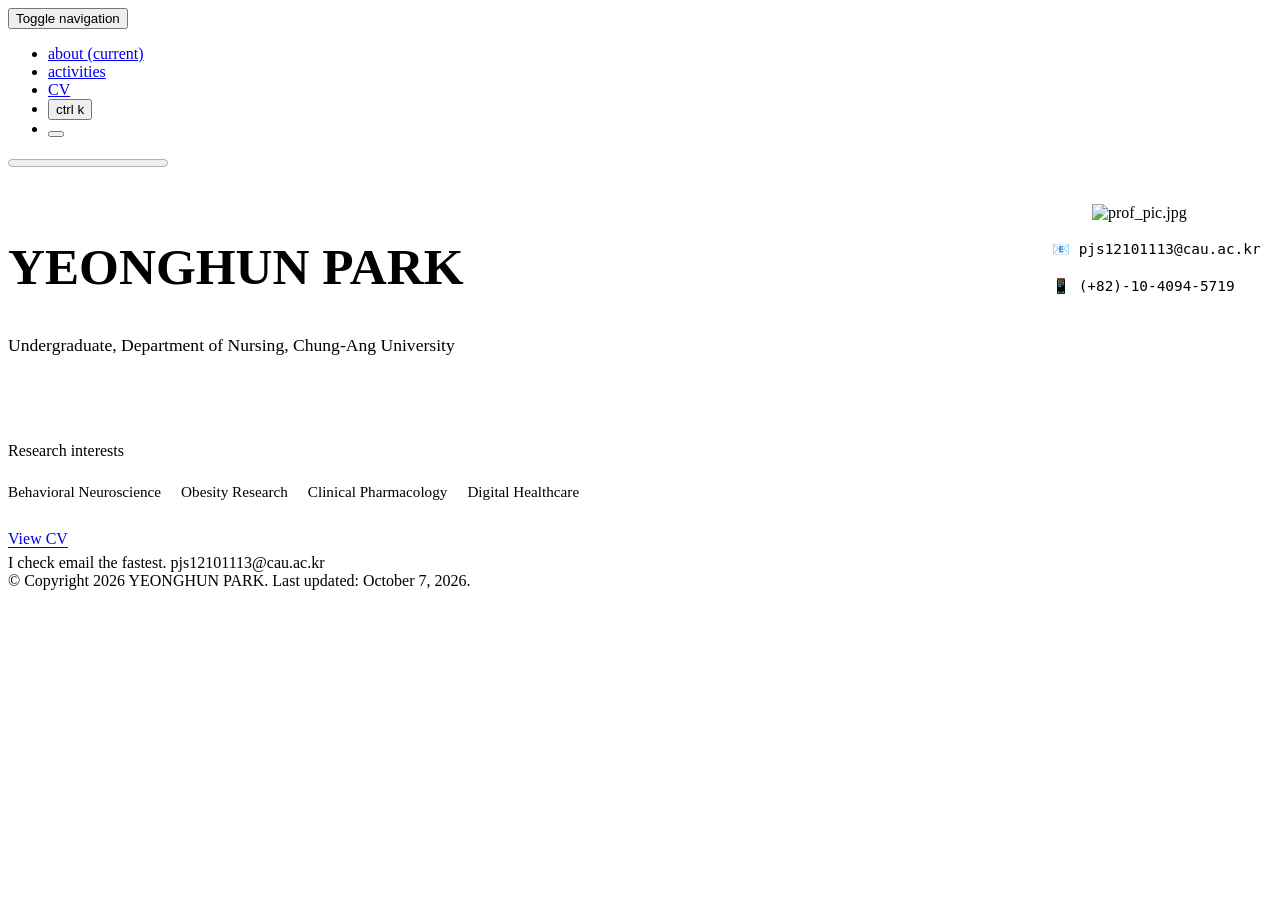
==== commit c6b96808: "Set four approved research fields" ====
--- a/index.html
+++ b/index.html
@@ -225,7 +225,7 @@
       top: 2rem;
     }
   }
-</style> <div class="folio-intro"> <div class="folio-overview"> <section class="folio-interests" aria-labelledby="research-interests-heading"> <h2 id="research-interests-heading">Research interests</h2> <ul role="list"> <li>Appetite Regulation</li> <li>Eating Behavior</li> <li>Obesity Treatment Mechanisms</li> <li>Individual Treatment Response</li> <li>Clinical Data Analysis</li> <li>Digital Interventions</li> </ul> </section> <nav class="folio-links" aria-label="Explore my work"> <a href="/portfolio/cv/">View CV</a> </nav> </div>  </div> </div> <div class="social"> <div class="contact-icons"><a href="mailto:pjs12101113@cau.ac.kr" title="Email"><i class="fa-solid fa-envelope"></i></a></div> <div class="contact-note">I check email the fastest. pjs12101113@cau.ac.kr </div> </div> </article> </div> </div> <footer class="fixed-bottom" role="contentinfo"> <div class="container mt-0"> © Copyright 2026 YEONGHUN PARK. Last updated: October 7, 2026. </div> </footer> <script>
+</style> <div class="folio-intro"> <div class="folio-overview"> <section class="folio-interests" aria-labelledby="research-interests-heading"> <h2 id="research-interests-heading">Research interests</h2> <ul role="list"> <li>Behavioral Neuroscience</li> <li>Obesity Research</li> <li>Clinical Pharmacology</li> <li>Digital Healthcare</li> </ul> </section> <nav class="folio-links" aria-label="Explore my work"> <a href="/portfolio/cv/">View CV</a> </nav> </div>  </div> </div> <div class="social"> <div class="contact-icons"><a href="mailto:pjs12101113@cau.ac.kr" title="Email"><i class="fa-solid fa-envelope"></i></a></div> <div class="contact-note">I check email the fastest. pjs12101113@cau.ac.kr </div> </div> </article> </div> </div> <footer class="fixed-bottom" role="contentinfo"> <div class="container mt-0"> © Copyright 2026 YEONGHUN PARK. Last updated: October 7, 2026. </div> </footer> <script>
   window.alFolio = {
     compatBootstrap: false
   };
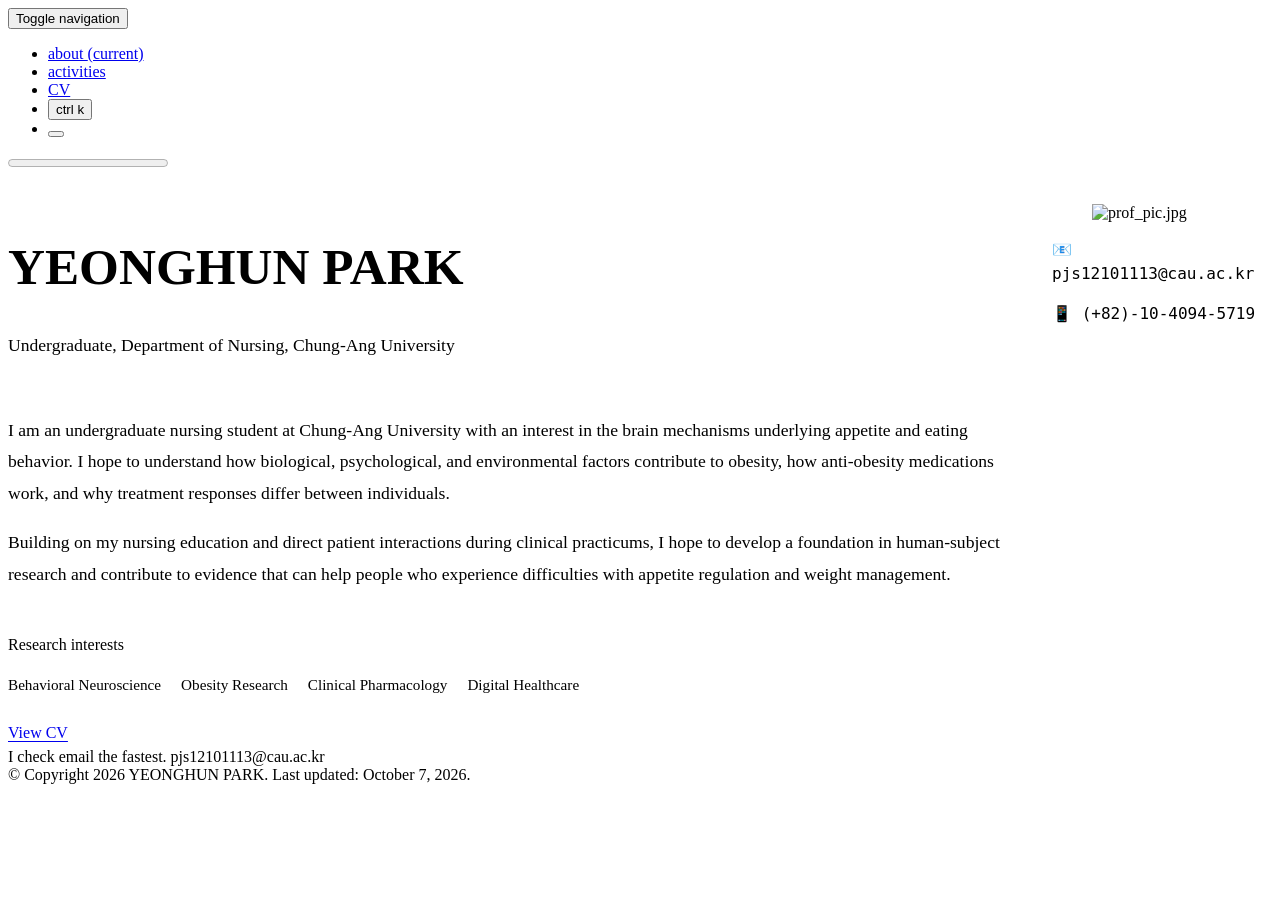
==== commit 764991d3: "Restore approved short biography and original contact text size" ====
--- a/index.html
+++ b/index.html
@@ -24,14 +24,14 @@
   }
   .post:has(.folio-intro) .profile .more-info {
     font-family: monospace;
-    font-size: 0.9rem;
-    line-height: 1.6;
+    font-size: 1rem;
+    line-height: 1.5;
   }
   .post:has(.folio-intro) .profile .more-info p {
     display: block;
   }
   .post:has(.folio-intro) .profile .more-info p + p {
-    margin-top: 0.25rem;
+    margin-top: 0;
   }
   .folio-intro {
     line-height: 1.8;
@@ -225,7 +225,7 @@
       top: 2rem;
     }
   }
-</style> <div class="folio-intro"> <div class="folio-overview"> <section class="folio-interests" aria-labelledby="research-interests-heading"> <h2 id="research-interests-heading">Research interests</h2> <ul role="list"> <li>Behavioral Neuroscience</li> <li>Obesity Research</li> <li>Clinical Pharmacology</li> <li>Digital Healthcare</li> </ul> </section> <nav class="folio-links" aria-label="Explore my work"> <a href="/portfolio/cv/">View CV</a> </nav> </div>  </div> </div> <div class="social"> <div class="contact-icons"><a href="mailto:pjs12101113@cau.ac.kr" title="Email"><i class="fa-solid fa-envelope"></i></a></div> <div class="contact-note">I check email the fastest. pjs12101113@cau.ac.kr </div> </div> </article> </div> </div> <footer class="fixed-bottom" role="contentinfo"> <div class="container mt-0"> © Copyright 2026 YEONGHUN PARK. Last updated: October 7, 2026. </div> </footer> <script>
+</style> <div class="folio-intro"> <div class="folio-overview"> <div class="folio-lead"><p>I am an undergraduate nursing student at Chung-Ang University with an interest in the brain mechanisms underlying appetite and eating behavior. I hope to understand how biological, psychological, and environmental factors contribute to obesity, how anti-obesity medications work, and why treatment responses differ between individuals.</p><p>Building on my nursing education and direct patient interactions during clinical practicums, I hope to develop a foundation in human-subject research and contribute to evidence that can help people who experience difficulties with appetite regulation and weight management.</p></div> <section class="folio-interests" aria-labelledby="research-interests-heading"> <h2 id="research-interests-heading">Research interests</h2> <ul role="list"> <li>Behavioral Neuroscience</li> <li>Obesity Research</li> <li>Clinical Pharmacology</li> <li>Digital Healthcare</li> </ul> </section> <nav class="folio-links" aria-label="Explore my work"> <a href="/portfolio/cv/">View CV</a> </nav> </div>  </div> </div> <div class="social"> <div class="contact-icons"><a href="mailto:pjs12101113@cau.ac.kr" title="Email"><i class="fa-solid fa-envelope"></i></a></div> <div class="contact-note">I check email the fastest. pjs12101113@cau.ac.kr </div> </div> </article> </div> </div> <footer class="fixed-bottom" role="contentinfo"> <div class="container mt-0"> © Copyright 2026 YEONGHUN PARK. Last updated: October 7, 2026. </div> </footer> <script>
   window.alFolio = {
     compatBootstrap: false
   };
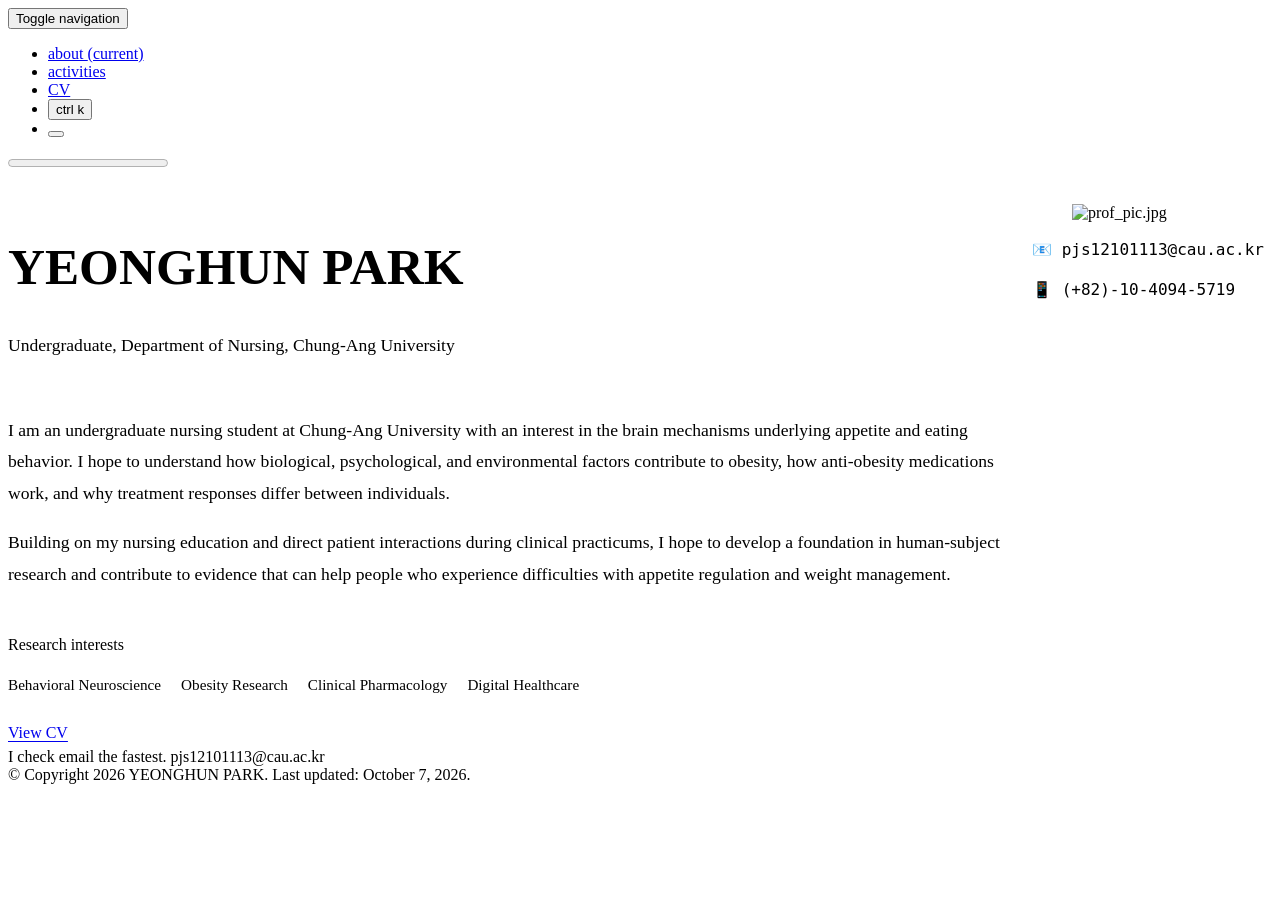
==== commit cf60e6a1: "Allow full-size contact text to fit in profile column" ====
--- a/index.html
+++ b/index.html
@@ -125,7 +125,7 @@
   @media (min-width: 768px) {
     .post:has(.folio-intro) {
       display: grid;
-      grid-template-columns: minmax(0, 1fr) 220px;
+      grid-template-columns: minmax(0, 1fr) 240px;
       column-gap: 2rem;
       padding-top: 2rem;
       align-items: start;
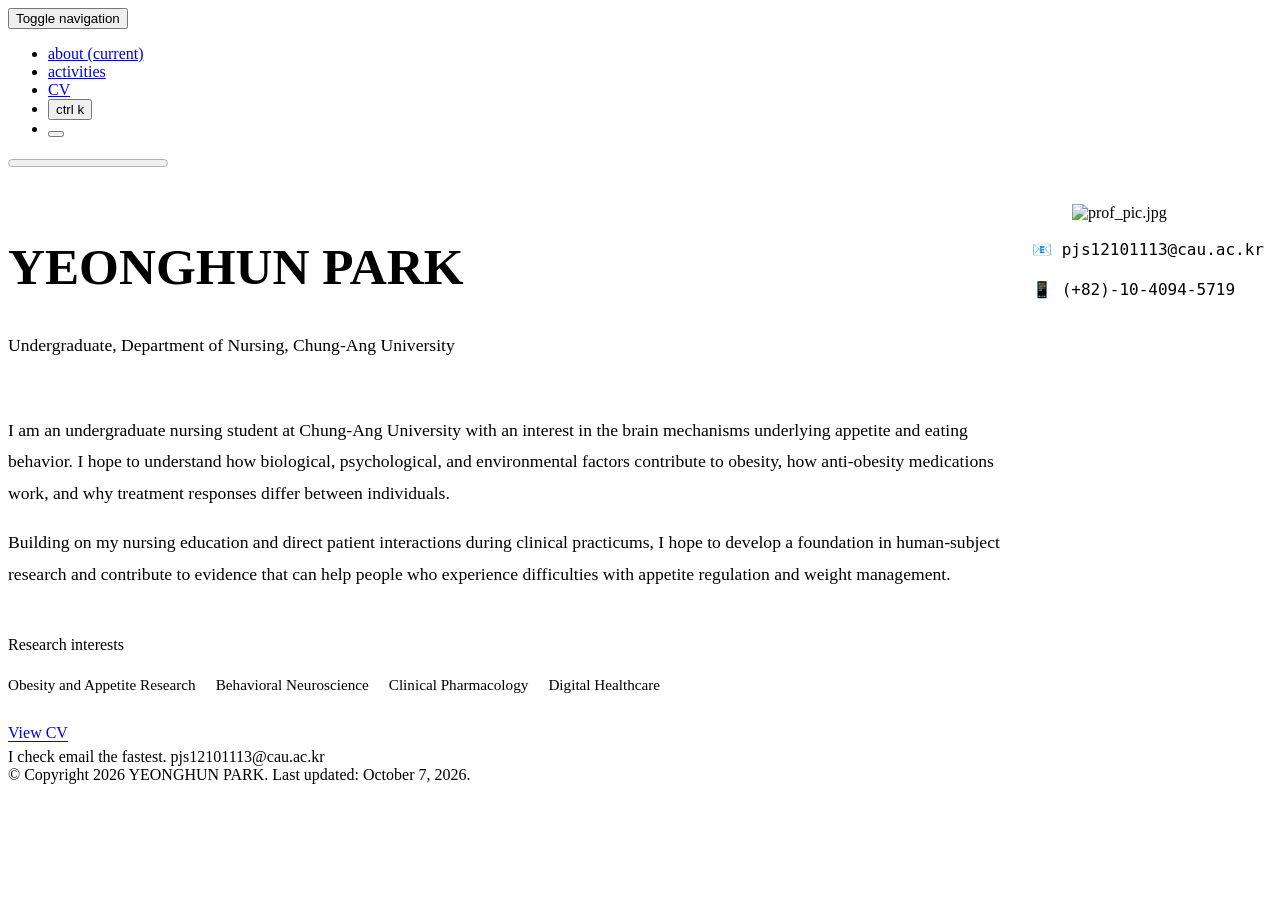
==== commit 1fda3634: "Prioritize obesity and appetite research and reserve divider end spacing" ====
--- a/index.html
+++ b/index.html
@@ -58,6 +58,7 @@
     margin: 0;
     padding: 0;
     list-style: none;
+    padding-right: 1rem;
     font-size: 0.95rem;
   }
   .folio-links {
@@ -225,7 +226,7 @@
       top: 2rem;
     }
   }
-</style> <div class="folio-intro"> <div class="folio-overview"> <div class="folio-lead"><p>I am an undergraduate nursing student at Chung-Ang University with an interest in the brain mechanisms underlying appetite and eating behavior. I hope to understand how biological, psychological, and environmental factors contribute to obesity, how anti-obesity medications work, and why treatment responses differ between individuals.</p><p>Building on my nursing education and direct patient interactions during clinical practicums, I hope to develop a foundation in human-subject research and contribute to evidence that can help people who experience difficulties with appetite regulation and weight management.</p></div> <section class="folio-interests" aria-labelledby="research-interests-heading"> <h2 id="research-interests-heading">Research interests</h2> <ul role="list"> <li>Behavioral Neuroscience</li> <li>Obesity Research</li> <li>Clinical Pharmacology</li> <li>Digital Healthcare</li> </ul> </section> <nav class="folio-links" aria-label="Explore my work"> <a href="/portfolio/cv/">View CV</a> </nav> </div>  </div> </div> <div class="social"> <div class="contact-icons"><a href="mailto:pjs12101113@cau.ac.kr" title="Email"><i class="fa-solid fa-envelope"></i></a></div> <div class="contact-note">I check email the fastest. pjs12101113@cau.ac.kr </div> </div> </article> </div> </div> <footer class="fixed-bottom" role="contentinfo"> <div class="container mt-0"> © Copyright 2026 YEONGHUN PARK. Last updated: October 7, 2026. </div> </footer> <script>
+</style> <div class="folio-intro"> <div class="folio-overview"> <div class="folio-lead"><p>I am an undergraduate nursing student at Chung-Ang University with an interest in the brain mechanisms underlying appetite and eating behavior. I hope to understand how biological, psychological, and environmental factors contribute to obesity, how anti-obesity medications work, and why treatment responses differ between individuals.</p><p>Building on my nursing education and direct patient interactions during clinical practicums, I hope to develop a foundation in human-subject research and contribute to evidence that can help people who experience difficulties with appetite regulation and weight management.</p></div> <section class="folio-interests" aria-labelledby="research-interests-heading"> <h2 id="research-interests-heading">Research interests</h2> <ul role="list"> <li>Obesity and Appetite Research</li> <li>Behavioral Neuroscience</li> <li>Clinical Pharmacology</li> <li>Digital Healthcare</li> </ul> </section> <nav class="folio-links" aria-label="Explore my work"> <a href="/portfolio/cv/">View CV</a> </nav> </div>  </div> </div> <div class="social"> <div class="contact-icons"><a href="mailto:pjs12101113@cau.ac.kr" title="Email"><i class="fa-solid fa-envelope"></i></a></div> <div class="contact-note">I check email the fastest. pjs12101113@cau.ac.kr </div> </div> </article> </div> </div> <footer class="fixed-bottom" role="contentinfo"> <div class="container mt-0"> © Copyright 2026 YEONGHUN PARK. Last updated: October 7, 2026. </div> </footer> <script>
   window.alFolio = {
     compatBootstrap: false
   };
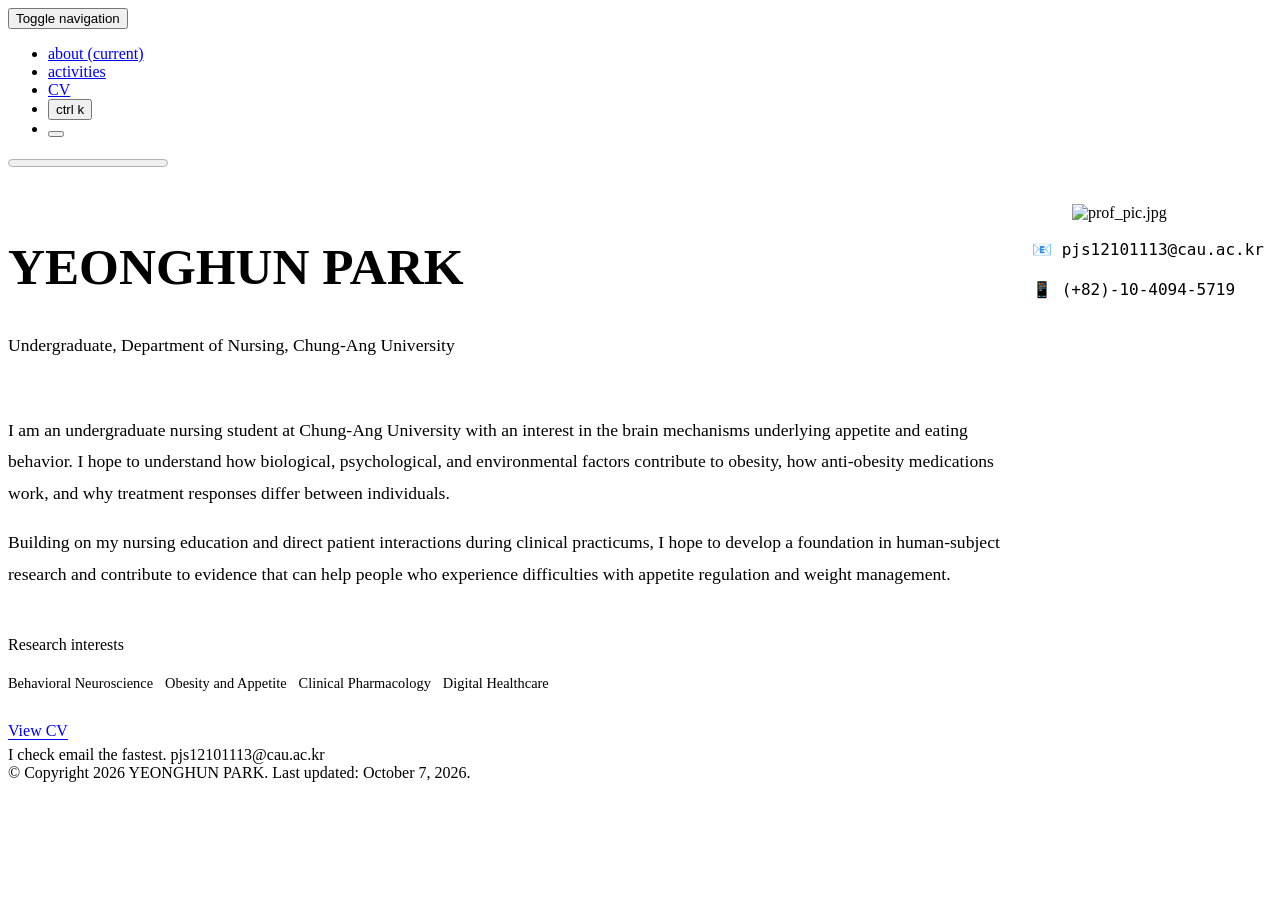
==== commit 86e072c6: "Shorten and reorder interests; fit desktop interests on one line" ====
--- a/index.html
+++ b/index.html
@@ -60,6 +60,14 @@
     list-style: none;
     padding-right: 1rem;
     font-size: 0.95rem;
+  }
+  .folio-interests li { white-space: nowrap; }
+  @media (min-width: 992px) {
+    .folio-interests ul {
+      flex-wrap: nowrap;
+      gap: 0.75rem;
+      font-size: 0.9rem;
+    }
   }
   .folio-links {
     display: flex;
@@ -226,7 +234,7 @@
       top: 2rem;
     }
   }
-</style> <div class="folio-intro"> <div class="folio-overview"> <div class="folio-lead"><p>I am an undergraduate nursing student at Chung-Ang University with an interest in the brain mechanisms underlying appetite and eating behavior. I hope to understand how biological, psychological, and environmental factors contribute to obesity, how anti-obesity medications work, and why treatment responses differ between individuals.</p><p>Building on my nursing education and direct patient interactions during clinical practicums, I hope to develop a foundation in human-subject research and contribute to evidence that can help people who experience difficulties with appetite regulation and weight management.</p></div> <section class="folio-interests" aria-labelledby="research-interests-heading"> <h2 id="research-interests-heading">Research interests</h2> <ul role="list"> <li>Obesity and Appetite Research</li> <li>Behavioral Neuroscience</li> <li>Clinical Pharmacology</li> <li>Digital Healthcare</li> </ul> </section> <nav class="folio-links" aria-label="Explore my work"> <a href="/portfolio/cv/">View CV</a> </nav> </div>  </div> </div> <div class="social"> <div class="contact-icons"><a href="mailto:pjs12101113@cau.ac.kr" title="Email"><i class="fa-solid fa-envelope"></i></a></div> <div class="contact-note">I check email the fastest. pjs12101113@cau.ac.kr </div> </div> </article> </div> </div> <footer class="fixed-bottom" role="contentinfo"> <div class="container mt-0"> © Copyright 2026 YEONGHUN PARK. Last updated: October 7, 2026. </div> </footer> <script>
+</style> <div class="folio-intro"> <div class="folio-overview"> <div class="folio-lead"><p>I am an undergraduate nursing student at Chung-Ang University with an interest in the brain mechanisms underlying appetite and eating behavior. I hope to understand how biological, psychological, and environmental factors contribute to obesity, how anti-obesity medications work, and why treatment responses differ between individuals.</p><p>Building on my nursing education and direct patient interactions during clinical practicums, I hope to develop a foundation in human-subject research and contribute to evidence that can help people who experience difficulties with appetite regulation and weight management.</p></div> <section class="folio-interests" aria-labelledby="research-interests-heading"> <h2 id="research-interests-heading">Research interests</h2> <ul role="list"> <li>Behavioral Neuroscience</li> <li>Obesity and Appetite</li> <li>Clinical Pharmacology</li> <li>Digital Healthcare</li> </ul> </section> <nav class="folio-links" aria-label="Explore my work"> <a href="/portfolio/cv/">View CV</a> </nav> </div>  </div> </div> <div class="social"> <div class="contact-icons"><a href="mailto:pjs12101113@cau.ac.kr" title="Email"><i class="fa-solid fa-envelope"></i></a></div> <div class="contact-note">I check email the fastest. pjs12101113@cau.ac.kr </div> </div> </article> </div> </div> <footer class="fixed-bottom" role="contentinfo"> <div class="container mt-0"> © Copyright 2026 YEONGHUN PARK. Last updated: October 7, 2026. </div> </footer> <script>
   window.alFolio = {
     compatBootstrap: false
   };
